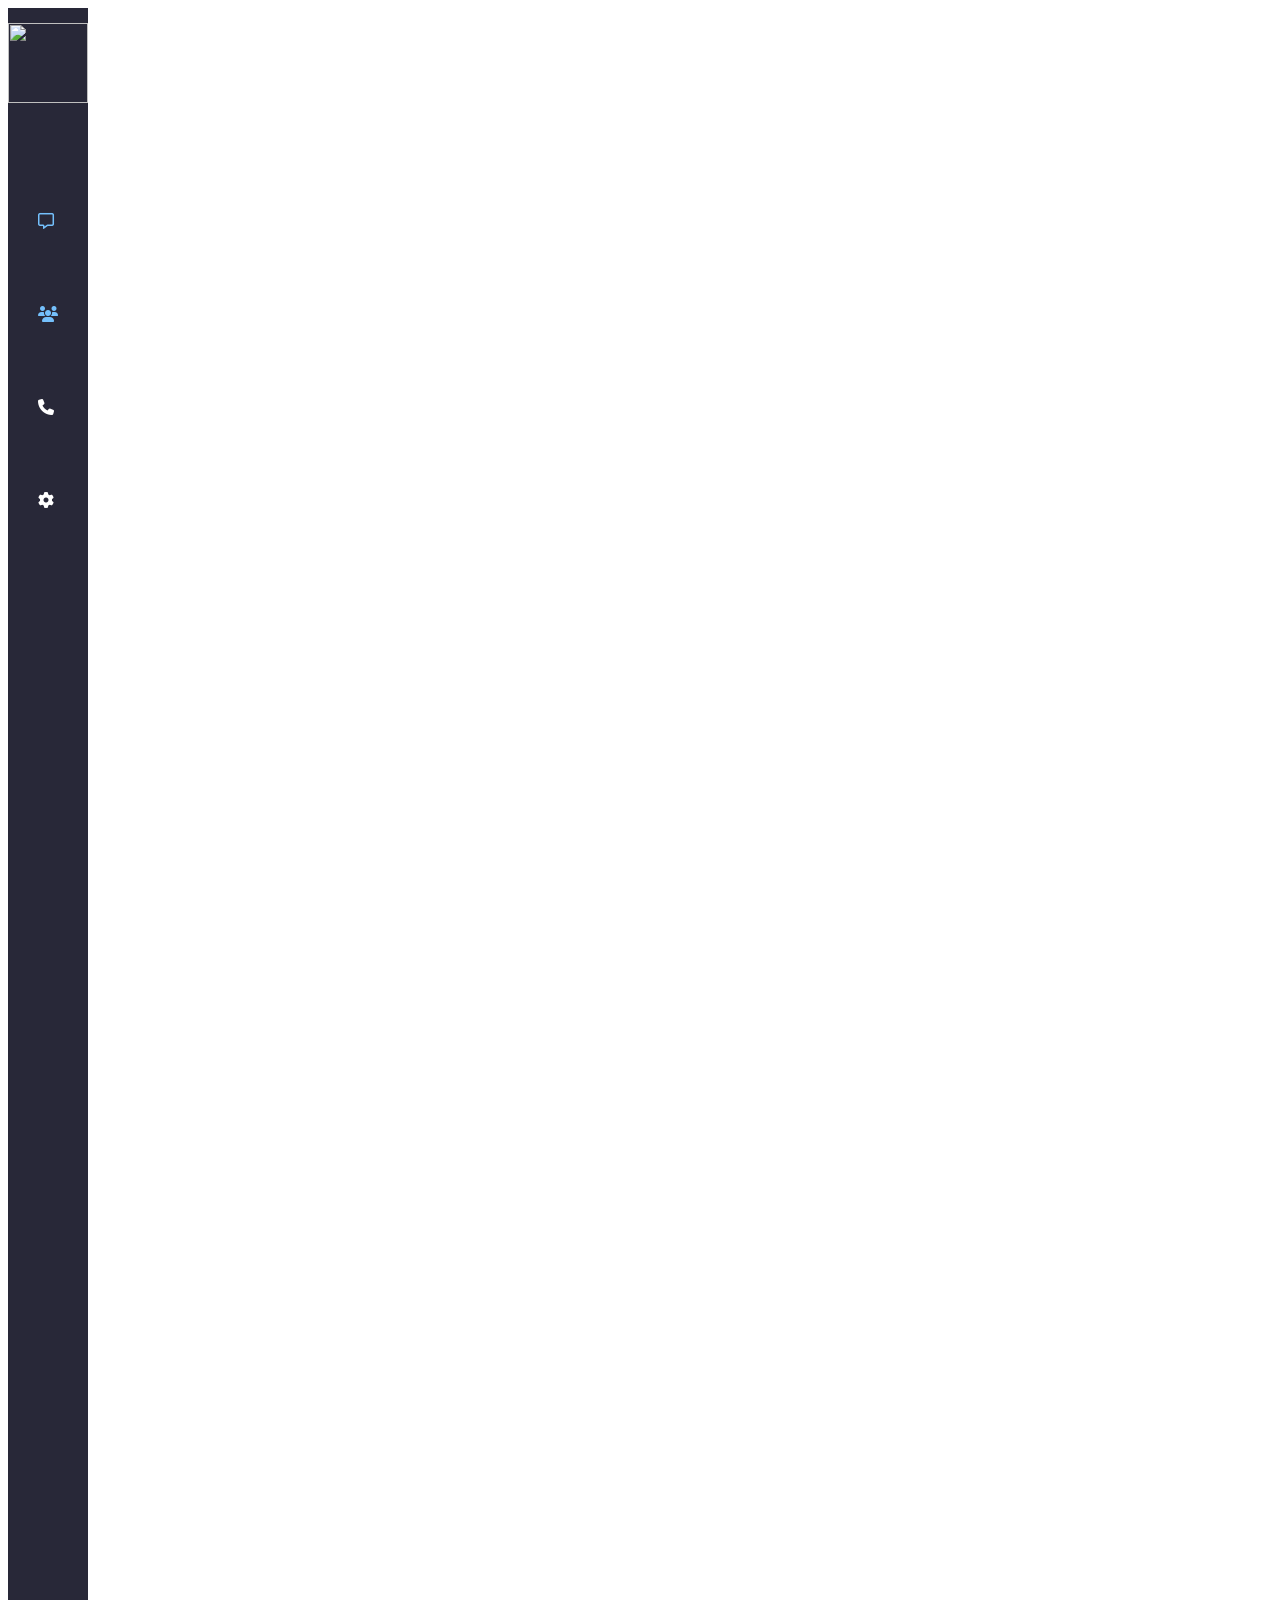
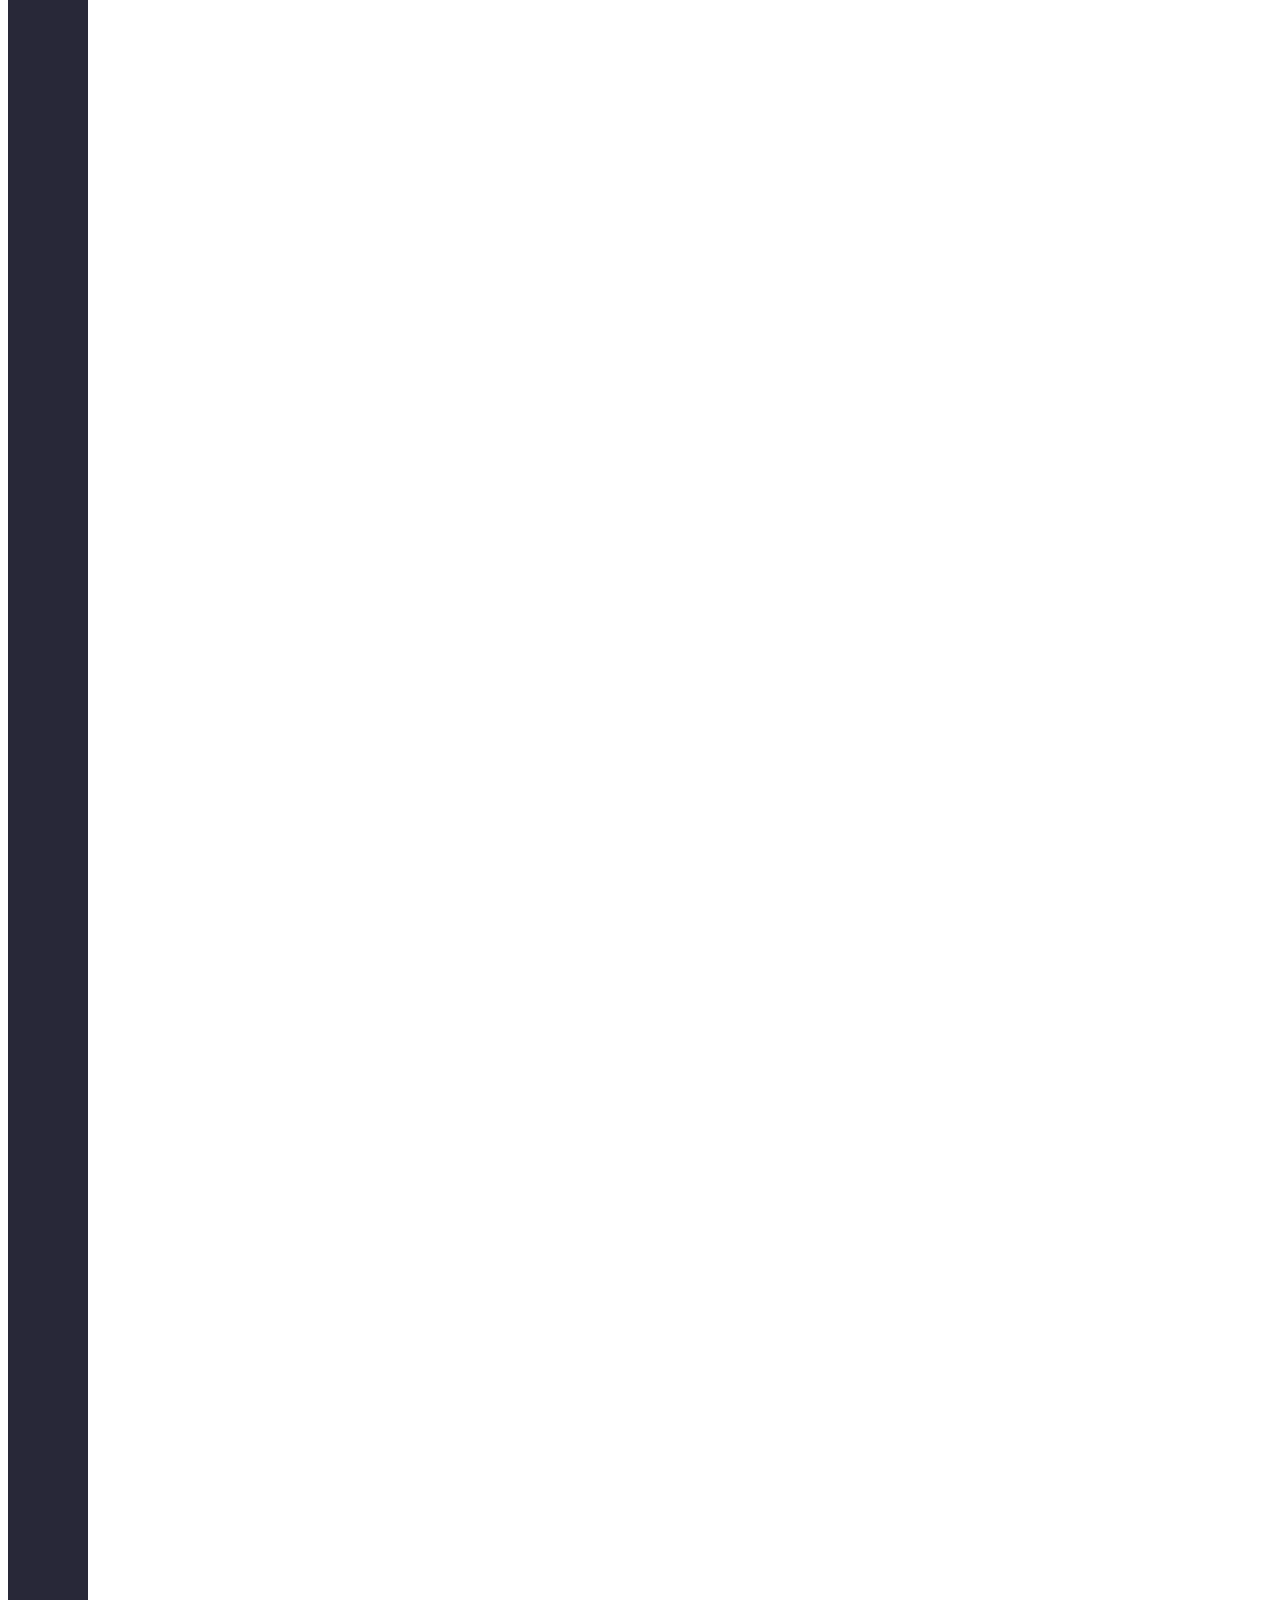
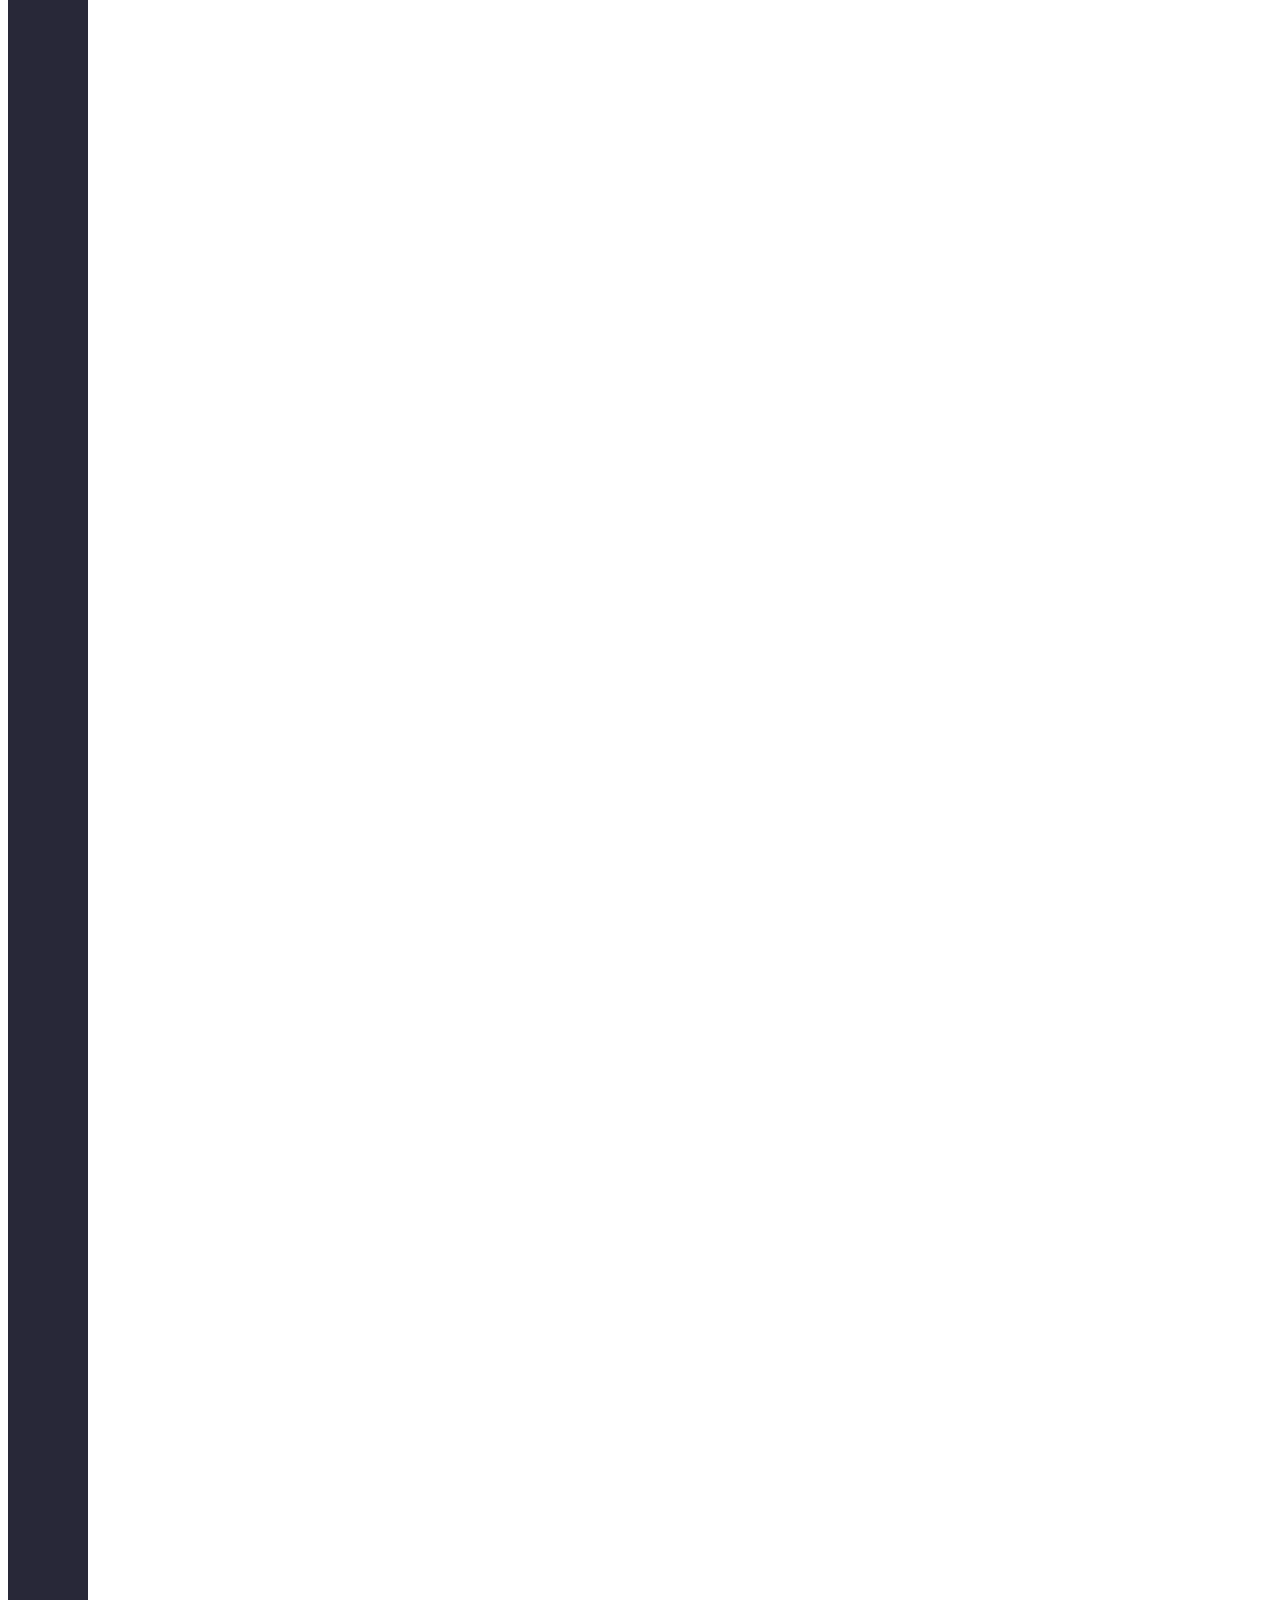
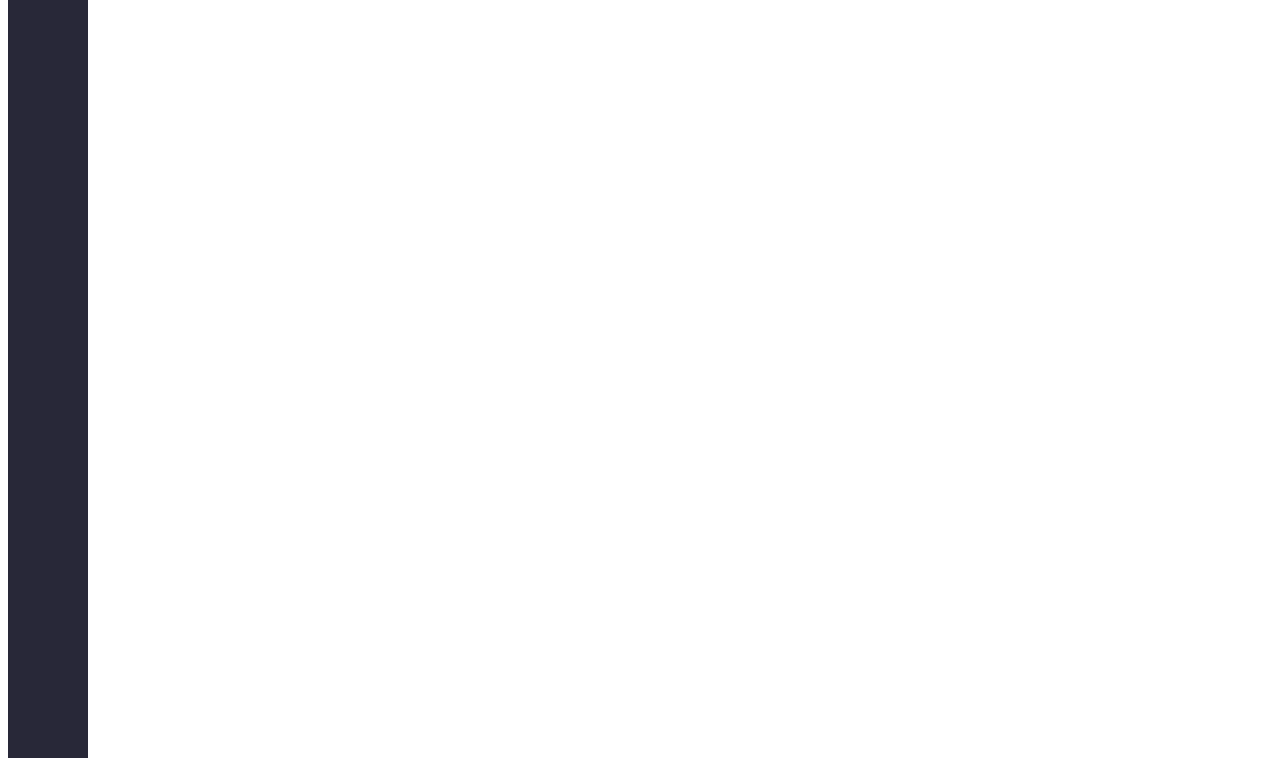
==== index.html @ 67704189 "Resolution du conflit" ====
<!DOCTYPE html>
<html lang="en">
<head>
    <meta charset="UTF-8">
    <meta name="viewport" content="width=device-width, initial-scale=1.0">
    <link rel="stylesheet" href="style.css">
    <link rel="stylesheet" href="https://cdnjs.cloudflare.com/ajax/libs/font-awesome/6.5.0/css/all.min.css">
    <title>JOKKO</title>
    
</head>

<body>
    <!--Partie Sidebar-->
    <div class="container">
        <div class="sidebarIcon">
            <div class="sidebarLogo">
                <img src="media/LOGO.JOKKO.png" alt="" width="150" height="100">
            </div>
            <div class="logoContacts">
                <div class="Logo"><i class="fa-regular fa-message" style="color: rgb(116, 192, 252);"></i></div>
                <div class="Logo"><i class="fa-solid fa-users" style="color: rgb(116, 192, 252);"></i></div>
                <div class="Logo"><i class="fa-solid fa-phone" style="color: white;"></i></div>
                <div class="Logo"><i class="fa-solid fa-gear" style="color: white;"></i></div>
            </div>
        </div>
          
    
    
    </div>
 
      
    
    

  


 

</body>
</html>
---- style.css ----
/*Partie SideBar*/
body {
  font-family:
    -apple-system, BlinkMacSystemFont, "Segoe UI", Roboto, Oxygen, Ubuntu,
    Cantarell, sans-serif;
  height: 100;
  overflow: hidden;
}
.container {
  display: grid;
  grid-template-columns: 80px 350px 1fr;
  height: 5550px;
  background: white;
}
.sidebarIcon {
  display: flex;
  flex-direction: column;
  align-items: center;
  padding: 15px;
  gap: 100px;
  background-color: rgb(40, 40, 56);
}
.sidebarLogo {
  width: 80px;
  height: 80px;
  margin-bottom: 10px;
}
.sidebarLogo img {
  width: 100%;
  height: 100%;
  object-fit: contain;
}
.logo {
  width: 50px;
  height: 50px;
  background: #34495e;
  border-radius: 50%;
  display: flex;
  align-items: center;
  justify-content: center;
  color: #ecf0f1;
  cursor: pointer;
  transition: all 0.3s;
}
.logoContacts {
  display: flex;
  flex-direction: column;
  gap: 75px;
}
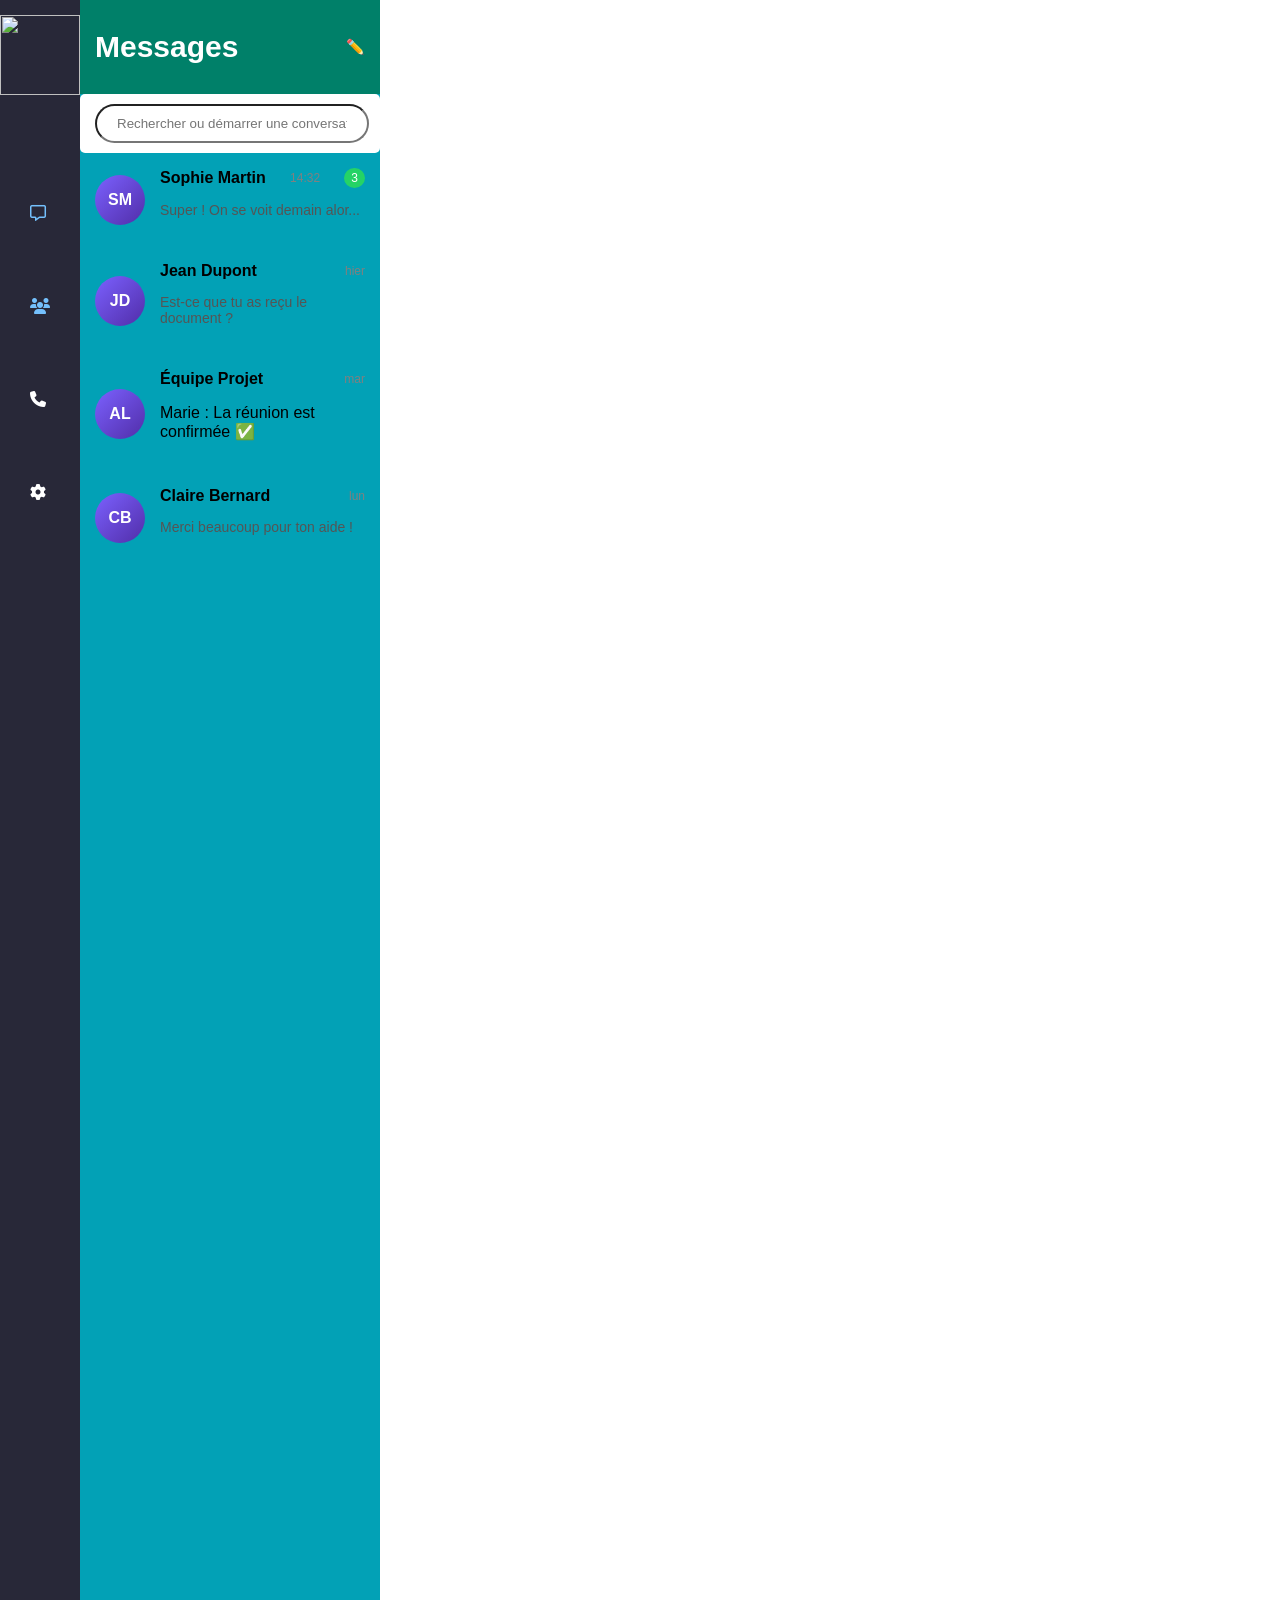
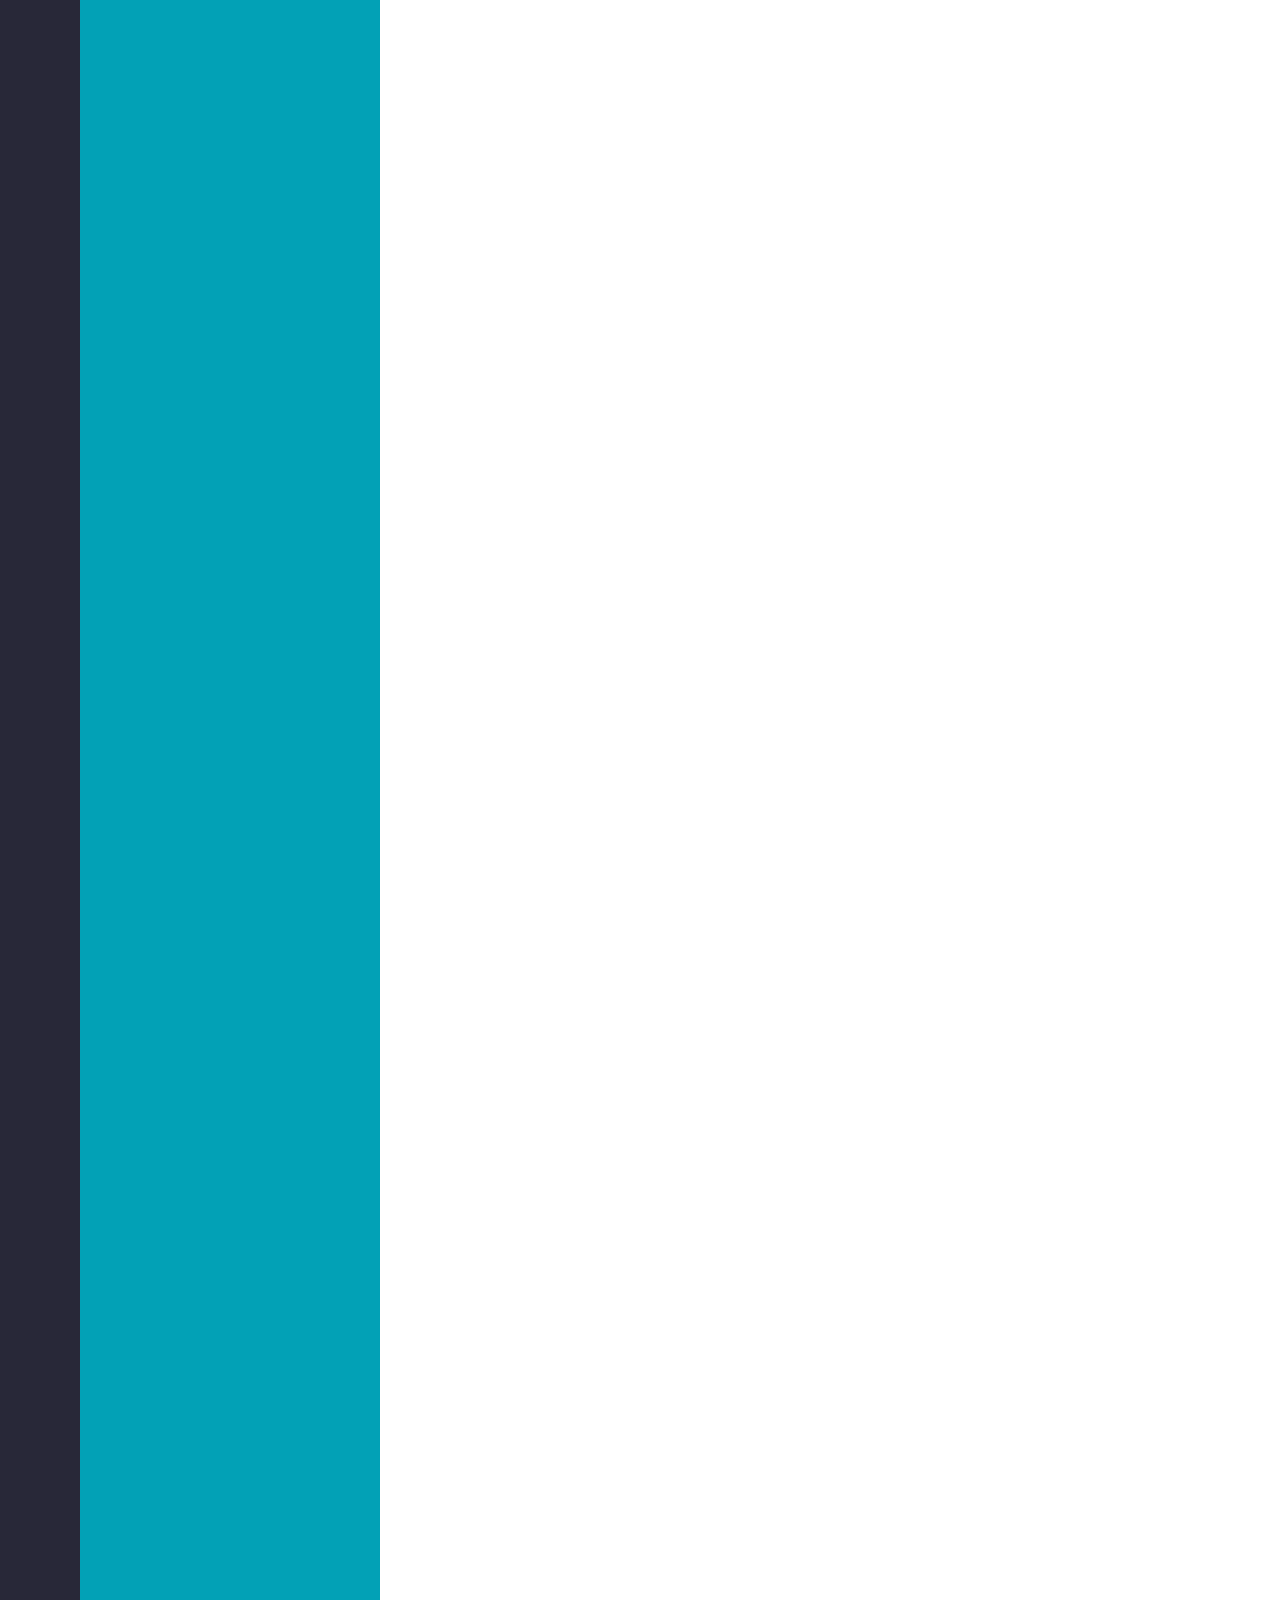
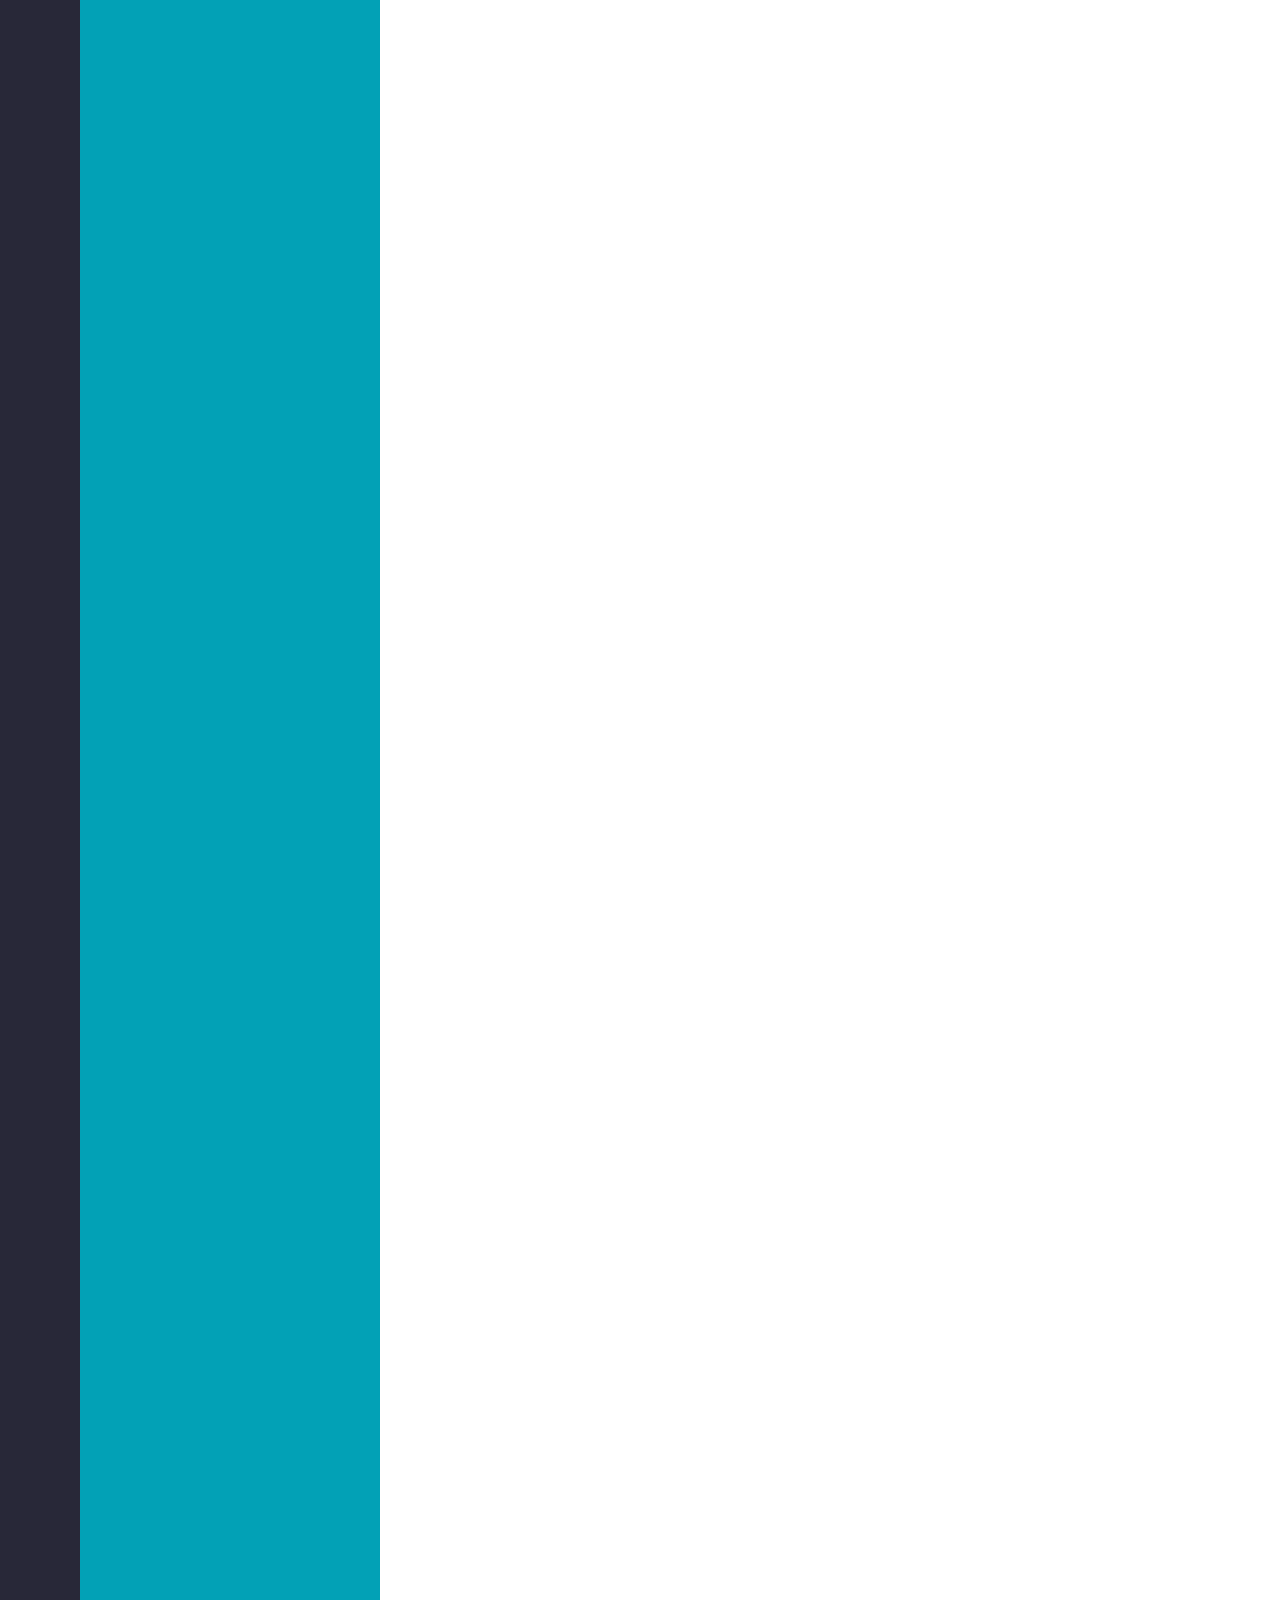
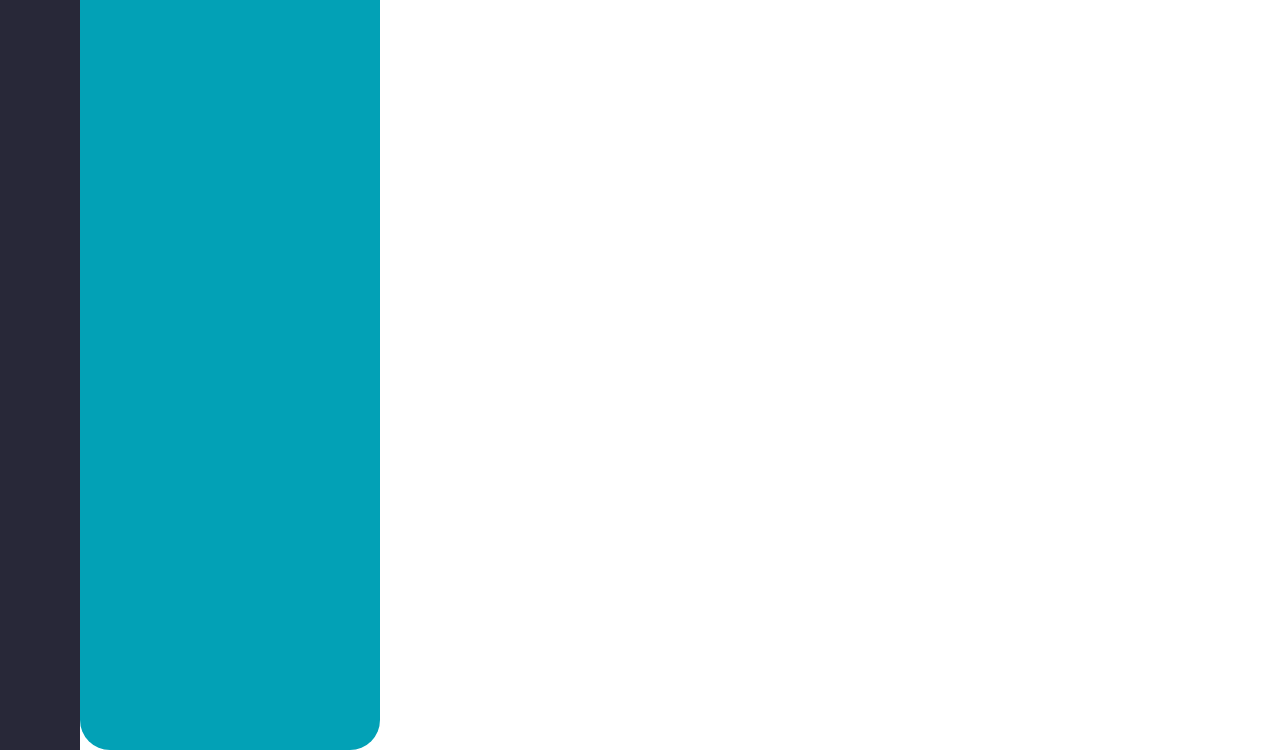
==== commit 47a4ae05: "2éme conflit résolu" ====
--- a/index.html
+++ b/index.html
@@ -23,9 +23,71 @@
                 <div class="Logo"><i class="fa-solid fa-gear" style="color: white;"></i></div>
             </div>
         </div>
-          
-    
-    
+
+<!--Partie Messages-->
+
+<div class="Partie-container">
+    <header class="header">
+        <h1>Messages</h1>
+        <span class="icon">✏️</span>
+    </header>
+
+    <div class="recherche-container">
+        <input type="text" placeholder="Rechercher ou démarrer une conversation">
+    </div>
+
+    <div class="list">
+        
+        <div class="element active">
+            <div class="photo av-purple">SM</div>
+            <div class="info">
+                <div class="haut">
+                    <span class="nom">Sophie Martin</span>
+                    <span class="date">14:32</span>
+                    <span class="alerte">3</span>
+                </div>
+                <div class="Bas">
+                    <p class="text">Super ! On se voit demain alor...</p>
+                    
+                </div>
+            </div>
+        </div>
+
+        <div class="element">
+            <div class="photo av-pink">JD</div>
+            <div class="info">
+                <div class="haut">
+                    <span class="nom">Jean Dupont</span>
+                    <span class="date">hier</span>
+                </div>
+                <p class="text">Est-ce que tu as reçu le document ?</p>
+            </div>
+        </div>
+
+        <div class="element">
+            <div class="photo av-blue">AL</div>
+            <div class="info">
+                <div class="haut">
+                    <span class="nom">Équipe Projet</span>
+                    <span class="date">mar</span>
+                </div>
+                <p class="texte">Marie : La réunion est confirmée ✅</p>
+            </div>
+        </div>
+
+        <div class="element">
+            <div class="photo av-orange">CB</div>
+            <div class="info">
+                <div class="haut">
+                    <span class="nom">Claire Bernard</span>
+                    <span class="date">lun</span>
+                </div>
+                <p class="text">Merci beaucoup pour ton aide !</p>
+            </div>
+        </div>
+
+    </div>
+</div>
     </div>
  
       
--- a/style.css
+++ b/style.css
@@ -47,3 +47,207 @@
   flex-direction: column;
   gap: 75px;
 }
+
+/* Liste des conversations */
+  body {
+    margin: 0;
+    font-family: Arial, sans-serif;
+    background-color: #f0f2f5;
+}
+
+
+.header{
+    display: flex;
+            justify-content:space-around;
+            align-items: center;
+    font-size: 15px;
+    font-weight: bold;
+
+
+}
+.header {
+    background-color: #008069;
+    color: white;
+    padding: 10px 15px;
+    display: flex;
+    justify-content: space-between;
+    align-items: center;
+}
+
+.icon-container {
+    display: flex;
+    align-items: center;
+    gap: 15px;
+}
+
+.icon-container img {
+    width: 40px;
+    height: 60px;
+}
+
+.recherche-box {
+    padding: 10px;
+}
+
+.recherche-box input {
+    width: 90%;
+    padding: 10px;
+    border-radius: 50px;
+    border: none;
+    outline: none;
+    margin-top: 20px;
+    margin-left: 20px;
+}
+
+.recherche-container{
+
+    padding: 10px 15px;
+    border-radius: 5px;
+    background-color: white;
+
+    
+}
+
+.recherche-container input{
+ width: 85%;
+ padding: 10px 20px;
+ border-radius: 20px;
+ 
+
+}
+
+
+.chat-list {
+    background-color: white;
+}
+
+
+.chat {
+    display: flex;
+    padding: 10px;
+    border-bottom: 1px solid #eee;
+    cursor: pointer;
+}
+
+.chat:hover {
+    background-color: #f5f5f5;
+}
+
+.chat.active {
+    background-color: #e9f5f2;
+}
+
+
+.photo {
+    width: 45px;
+    height: 45px;
+    border-radius: 50%;
+    color: white;
+    display: flex;
+    align-items: center;
+    justify-content: center;
+    font-weight: bold;
+    margin-right: 10px;
+}
+
+
+.purple { background-color: purple; }
+.pink { background-color: deeppink; }
+.blue { background-color: dodgerblue; }
+.orange { background-color: orange; }
+
+
+.chat-info {
+    flex: 1;
+}
+
+
+.haut {
+    display: flex;
+    justify-content: space-between;
+    margin-bottom: 5px;
+}
+
+.nom {
+    font-weight: bold;
+}
+
+.date {
+    font-size: 12px;
+    color: gray;
+}
+
+
+.bottom {
+    display: flex;
+    justify-content: space-between;
+    align-items: center;
+}
+
+.text {
+    font-size: 14px;
+    color: #555;
+}
+
+
+.alerte {
+    background-color: #25d366;
+    color: white;
+    font-size: 12px;
+    padding: 3px 7px;
+    border-radius: 50%;
+}
+    
+.element {
+    display: flex;
+    align-items: center;
+    padding: 15px;
+}
+
+
+.photo {
+    width: 50px;
+    height: 50px;
+    border-radius: 50%;
+    display: flex;
+    justify-content: center;
+    align-items: center;
+    margin-right: 15px;
+    color: white;
+    font-weight: bold;
+    background: linear-gradient(135deg, #7b61ff, #512da8);
+}
+
+
+.content {
+    flex-grow: 1;
+}
+
+
+.haut-line {
+    display: flex;
+    justify-content: space-between;
+}
+
+.Partie-container{
+    background-color: rgb(2, 161, 182);
+    width: 300px;
+    align-items: center;
+    border-radius: 30px;
+
+}
+
+.haut{
+
+    display: flex;
+    justify-content: space-between;
+    align-items: center;
+    margin-bottom: 5px;
+
+}
+.info{
+flex:1;
+min-width: 0;
+
+}
+/* Liste des conversations */
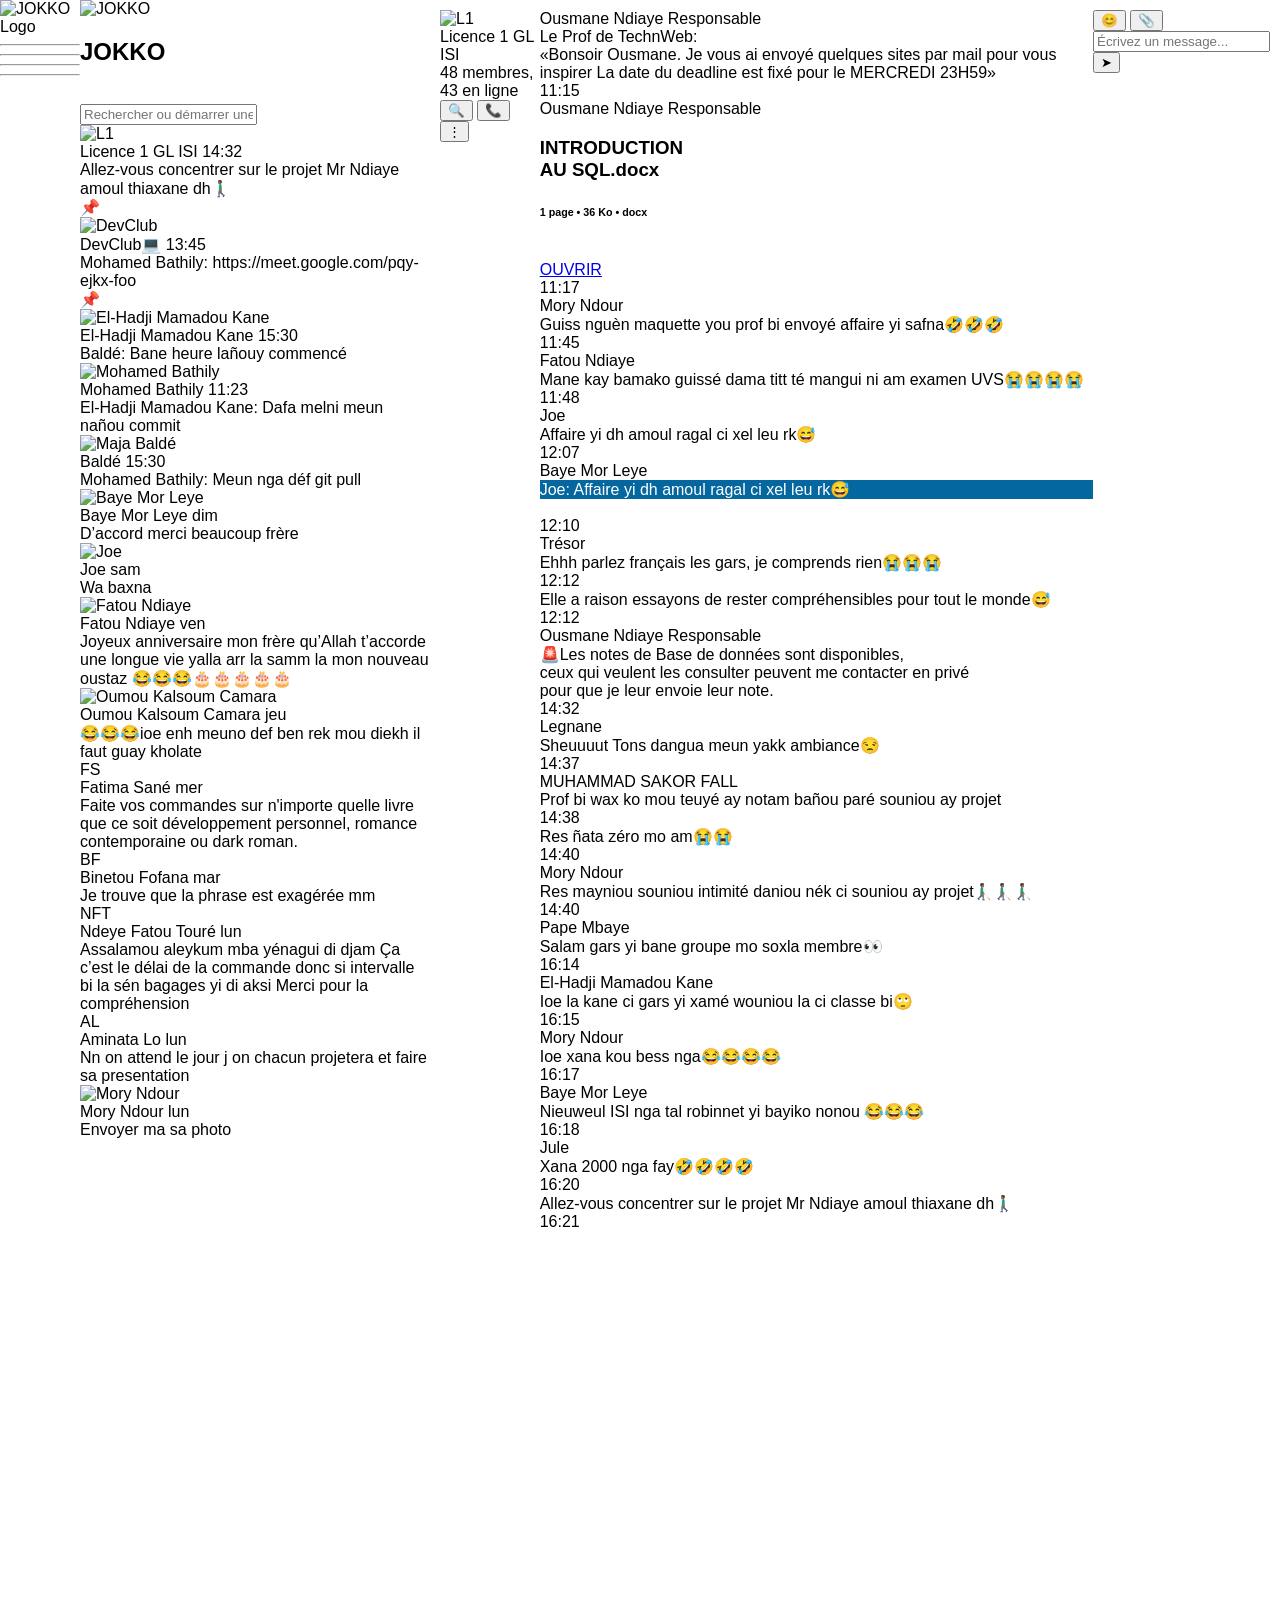
==== commit 995576ec: "Fin des Traveaux" ====
--- a/index.html
+++ b/index.html
@@ -1,103 +1,467 @@
-<!DOCTYPE html>
-<html lang="en">
-<head>
-    <meta charset="UTF-8">
-    <meta name="viewport" content="width=device-width, initial-scale=1.0">
-    <link rel="stylesheet" href="style.css">
-    <link rel="stylesheet" href="https://cdnjs.cloudflare.com/ajax/libs/font-awesome/6.5.0/css/all.min.css">
-    <title>JOKKO</title>
-    
-</head>
-
-<body>
-    <!--Partie Sidebar-->
+<!doctype html>
+<html lang="fr">
+  <head>
+    <meta charset="UTF-8" />
+    <meta name="viewport" content="width=device-width, initial-scale=1.0" />
+    <script src="https://kit.fontawesome.com/c665d6d536.js" crossorigin="anonymous"></script>
+    <link rel="stylesheet" href="style.css" />
+    <title>JOKKO - Messagerie</title>
+  </head>
+  <body>
     <div class="container">
-        <div class="sidebarIcon">
-            <div class="sidebarLogo">
-                <img src="media/LOGO.JOKKO.png" alt="" width="150" height="100">
-            </div>
-            <div class="logoContacts">
-                <div class="Logo"><i class="fa-regular fa-message" style="color: rgb(116, 192, 252);"></i></div>
-                <div class="Logo"><i class="fa-solid fa-users" style="color: rgb(116, 192, 252);"></i></div>
-                <div class="Logo"><i class="fa-solid fa-phone" style="color: white;"></i></div>
-                <div class="Logo"><i class="fa-solid fa-gear" style="color: white;"></i></div>
-            </div>
-        </div>
-
-<!--Partie Messages-->
-
-<div class="Partie-container">
-    <header class="header">
-        <h1>Messages</h1>
-        <span class="icon">✏️</span>
-    </header>
-
-    <div class="recherche-container">
-        <input type="text" placeholder="Rechercher ou démarrer une conversation">
+      <div class="sidebar-icons">
+        <div class="sidebar-logo">
+          <img src="media/LOGO.JOKKO.png" alt="JOKKO Logo" />
+        </div>
+        <hr class="hr0" />
+        <div class="icon active"><i class="fa-regular fa-message" style="color: rgb(116, 192, 252)"></i></div>
+        <hr class="hr1" />
+        <div class="icon"><i class="fa-solid fa-users" style="color: rgb(116, 192, 252)"></i></div>
+        <hr class="hr1" />
+        <div class="icon"><i class="fa-solid fa-phone" style="color: white"></i></div>
+        <hr class="hr1" />
+        <div class="icon"><i class="fa-solid fa-gear" style="color: white"></i></div>
+      </div>
+
+      <div class="conversations-list">
+        <div class="conversations-header">
+          <div class="header-logo-section">
+            <div class="header-logo">
+              <img src="media/LOGO.JOKKO.2.png" alt="JOKKO" />
+            </div>
+            <h2>JOKKO</h2>
+          </div>
+          <div class="boutton_nouveau_chat">
+            <img src="media/icon.png" alt="" />
+          </div>
+        </div>
+
+        <div class="barre_de_recherche">
+          <input
+            type="text"
+            placeholder="Rechercher ou démarrer une conversation"
+          />
+        </div>
+
+        <div class="contact-scroll">
+          <div class="contact-item active">
+            <div class="photo_de_profil">
+              <img src="media/ISI-KM.jpg" alt="L1" />
+            </div>
+            <div class="contact-info">
+              <div class="haut_contact">
+                <span class="nom_contact">Licence 1 GL ISI</span>
+                <span class="heure_conversation">14:32</span>
+              </div>
+              <div class="apercu_conversation">
+                Allez-vous concentrer sur le projet Mr Ndiaye amoul thiaxane dh🚶🏾‍♂️
+              </div>
+            </div>
+            <div class="epingle">📌</div>
+          </div>
+
+          <div class="contact-item">
+            <div class="photo_de_profil">
+              <img src="media/DevClub.jpg" alt="DevClub" />
+            </div>
+            <div class="contact-info">
+              <div class="haut_contact">
+                <span class="nom_contact">DevClub💻</span>
+                <span class="heure_conversation">13:45</span>
+              </div>
+              <div class="apercu_conversation">
+                Mohamed Bathily: https://meet.google.com/pqy-ejkx-foo
+              </div>
+            </div>
+             <div class="epingle">📌</div>
+          </div>
+
+          <div class="contact-item">
+            <div class="photo_de_profil">
+              <img src="media/ElHadji_Mamadou_Kane.jpg" alt="El-Hadji Mamadou Kane" />
+            </div>
+            <div class="contact-info">
+              <div class="haut_contact">
+                <span class="nom_contact">El-Hadji Mamadou Kane</span>
+                <span class="heure_conversation">15:30</span>
+              </div>
+              <div class="apercu_conversation">
+                Baldé: Bane heure lañouy commencé   
+              </div>
+            </div>
+          </div>
+
+          <div class="contact-item">
+            <div class="photo_de_profil">
+              <img src="media/Mohamed_Bathily.jpg" alt="Mohamed Bathily" />
+            </div>
+            <div class="contact-info">
+              <div class="haut_contact">
+                <span class="nom_contact">Mohamed Bathily</span>
+                <span class="heure_conversation">11:23</span>
+              </div>
+              <div class="apercu_conversation">
+                El-Hadji Mamadou Kane: Dafa melni meun nañou commit
+              </div>
+            </div>
+          </div>
+
+          <div class="contact-item">
+            <div class="photo_de_profil">
+              <img src="media/Maja_Baldé.jpg" alt="Maja Baldé" />
+            </div>
+            <div class="contact-info">
+              <div class="haut_contact">
+                <span class="nom_contact">Baldé</span>
+                <span class="heure_conversation">15:30</span>
+              </div>
+              <div class="apercu_conversation">
+                Mohamed Bathily: Meun nga déf git pull
+              </div>
+            </div>
+          </div>
+
+          <div class="contact-item">
+            <div class="photo_de_profil">
+              <img src="media/Baye_Mor_Leye.jpg" alt="Baye Mor Leye" />
+            </div>
+            <div class="contact-info">
+              <div class="haut_contact">
+                <span class="nom_contact">Baye Mor Leye</span>
+                <span class="heure_conversation">dim</span>
+              </div>
+                D’accord merci beaucoup frère
+              <div class="apercu_conversation"></div>
+            </div>
+          </div>
+
+          <div class="contact-item">
+            <div class="photo_de_profil">
+              <img src="media/Joe.jpg" alt="Joe" />
+            </div>
+            <div class="contact-info">
+              <div class="haut_contact">
+                <span class="nom_contact">Joe</span>
+                <span class="heure_conversation">sam</span>
+              </div>
+              Wa baxna
+              <div class="apercu_conversation"></div>
+            </div>
+          </div>
+
+          <div class="contact-item">
+            <div class="photo_de_profil">
+              <img src="media/Fatou_Ndiaye.jpg" alt="Fatou Ndiaye" />
+            </div>
+            <div class="contact-info">
+              <div class="haut_contact">
+                <span class="nom_contact">Fatou Ndiaye</span>
+                <span class="heure_conversation">ven</span>
+              </div>
+              <div class="apercu_conversation">Joyeux anniversaire mon frère qu’Allah t’accorde une longue vie yalla arr la samm la mon nouveau oustaz 😂😂😂🎂🎂🎂🎂🎂</div>
+            </div>
+          </div>
+
+          <div class="contact-item">
+            <div class="photo_de_profil">
+              <img src="media/Oumou_Kalsoum_Camara.jpg" alt="Oumou Kalsoum Camara" />
+            </div>
+            <div class="contact-info">
+              <div class="haut_contact">
+                <span class="nom_contact">Oumou Kalsoum Camara</span>
+                <span class="heure_conversation">jeu</span>
+              </div>
+              <div class="apercu_conversation">😂😂😂ioe enh meuno def ben rek mou diekh il faut guay kholate</div>
+            </div>
+          </div>
+
+          <div class="contact-item">
+            <div class="photo_de_profil">FS</div>
+            <div class="contact-info">
+              <div class="haut_contact">
+                <span class="nom_contact">Fatima Sané</span>
+                <span class="heure_conversation">mer</span>
+              </div>
+              <div class="apercu_conversation">Faite vos commandes sur n'importe quelle livre que ce soit développement personnel, romance contemporaine ou dark roman.</div>
+            </div>
+          </div>
+
+          <div class="contact-item">
+            <div class="photo_de_profil">BF</div>
+            <div class="contact-info">
+              <div class="haut_contact">
+                <span class="nom_contact">Binetou Fofana</span>
+                <span class="heure_conversation">mar</span>
+              </div>
+              <div class="apercu_conversation">Je trouve que la phrase est exagérée mm</div>
+            </div>
+          </div>
+
+          <div class="contact-item">
+            <div class="photo_de_profil">NFT</div>
+            <div class="contact-info">
+              <div class="haut_contact">
+                <span class="nom_contact">Ndeye Fatou Touré</span>
+                <span class="heure_conversation">lun</span>
+              </div>
+              <div class="apercu_conversation">Assalamou aleykum mba yénagui di djam Ça c’est le délai de la commande donc si intervalle bi la sén bagages yi di aksi 
+                Merci pour la compréhension 
+              </div>
+            </div>
+          </div>
+
+          <div class="contact-item">
+            <div class="photo_de_profil">AL</div>
+            <div class="contact-info">
+              <div class="haut_contact">
+                <span class="nom_contact">Aminata Lo</span>
+                <span class="heure_conversation">lun</span>
+              </div>
+              <div class="apercu_conversation">Nn on attend le jour j on chacun projetera et faire sa presentation</div>
+            </div>
+          </div>
+
+          <div class="contact-item">
+            <div class="photo_de_profil">
+              <img src="media/Mory_Ndour.jpg" alt="Mory Ndour" />
+            </div>
+            <div class="contact-info">
+              <div class="haut_contact">
+                <span class="nom_contact">Mory Ndour</span>
+                <span class="heure_conversation">lun</span>
+              </div>
+              <div class="apercu_conversation">Envoyer ma sa photo</div>
+            </div>
+          </div>
+        </div>
+      </div>
+
+      <div class="chat">
+        <div class="chat-header">
+          <div class="photo_de_profil">
+            <img src="media/ISI-KM.jpg" alt="L1" />
+          </div>
+          <div class="chat-header-info">
+            <div class="chat-header-nom">Licence 1 GL ISI</div>
+            <div class="chat-header-status">48 membres, 43 en ligne</div>
+          </div>
+          <div class="chat-actions">
+            <button class="action-btn">🔍</button>
+            <button class="action-btn">📞</button>
+            <button class="action-btn">⋮</button>
+          </div>
+        </div>
+        <div class="messages-container">
+          <div class="message recu">
+            <div class="message-envoye">Ousmane Ndiaye Responsable</div>
+            <div class="bulle-message0">
+              <div class="message-text">
+                Le Prof de TechnWeb: <br> 
+                «Bonsoir Ousmane. Je vous ai envoyé
+                quelques sites par mail pour vous inspirer La date du deadline
+                est fixé pour le MERCREDI 23H59»
+              </div>
+              <div class="heure-message">11:15</div>
+            </div>
+          </div>
+
+          <div class="message recu">
+            <div class="message-envoye">Ousmane Ndiaye Responsable</div>
+            <div class="bulle-message0">
+              <div class="message-fichier">
+                <div class="message-bubble1">
+                    <h3><i class="fa-solid fa-file" style="color: rgb(255, 0, 0);"></i>INTRODUCTION <br> AU SQL.docx</h3>
+                    <h6>1 page • 36 Ko • docx</h6>
+                    <br>
+                    <a href="media/INTRODUCTION AU SQL.docx" target="_blank"
+                    download="INTRODUCTION AU SQL.docx" >OUVRIR</a>
+                </div>
+              </div>
+              <div class="heure-message">11:17</div>
+            </div>
+          </div>
+
+          <div class="message recu">
+            <div class="message-envoye">Mory Ndour</div>
+            <div class="bulle-message0">
+              <div class="message-text">
+                Guiss nguèn maquette you prof bi envoyé affaire yi safna🤣🤣🤣 
+              </div>
+              <div class="heure-message">11:45</div>
+            </div>
+          </div>
+
+          <div class="message recu">
+            <div class="message-envoye">Fatou Ndiaye</div>
+            <div class="bulle-message0">
+              <div class="message-text">
+                Mane kay bamako guissé dama titt té mangui ni am examen UVS😭😭😭😭
+              </div>
+              <div class="heure-message">11:48</div>
+            </div>
+          </div>
+
+          <div class="message recu">
+            <div class="message-envoye">Joe</div>
+            <div class="bulle-message0">
+              <div class="message-text">
+                Affaire yi dh amoul ragal ci xel leu rk😅
+              </div>
+              <div class="heure-message">12:07</div>
+            </div>
+          </div>
+
+          <div class="message recu">
+            <div class="message-envoye">Baye Mor Leye</div>
+            <div class="bulle-message2">
+                <div class="message-text" style="background-color: rgb(4, 103, 159); color: white;">
+                    Joe: Affaire yi dh amoul ragal ci xel leu rk😅
+                </div>
+              <div class="message-stickers">
+                <img src="media/sticker1.gif" alt="">
+              </div>
+              <div class="heure-message">12:10</div>
+            </div>
+          </div>
+
+          <div class="message recu">
+            <div class="message-envoye">Trésor</div>
+            <div class="bulle-message0">
+              <div class="message-text">
+                Ehhh parlez français les gars, je comprends rien😭😭😭
+              </div>
+              <div class="heure-message">12:12</div>
+            </div>
+          </div>
+
+          <div class="message sent">
+            <div class="bulle-message0">
+              <div class="message-text-me">
+                Elle a raison essayons de rester compréhensibles pour tout le monde😅
+              </div>
+              <div class="heure-message-me">12:12</div>
+            </div>
+          </div>
+
+          <div class="message recu">
+            <div class="message-envoye">Ousmane Ndiaye Responsable</div>
+            <div class="bulle-message0">
+              <div class="message-text">
+                🚨Les notes de Base de données sont disponibles, <br> 
+                ceux qui veulent les consulter peuvent me contacter en privé <br>
+                pour que je leur envoie leur note.
+              </div>
+              <div class="heure-message">14:32</div>
+            </div>
+          </div>
+
+          <div class="message recu">
+            <div class="message-envoye">Legnane</div>
+            <div class="bulle-message0">
+              <div class="message-text">
+                Sheuuuut Tons dangua meun yakk ambiance😒
+              </div>
+              <div class="heure-message">14:37</div>
+            </div>
+          </div>
+
+          <div class="message recu">
+            <div class="message-envoye">MUHAMMAD SAKOR FALL</div>
+            <div class="bulle-message0">
+              <div class="message-text">
+                Prof bi wax ko mou teuyé ay notam bañou paré souniou ay projet
+              </div>
+              <div class="heure-message">14:38</div>
+            </div>
+          </div>
+
+          <div class="message sent">
+            <div class="bulle-message0">
+              <div class="message-text-me">
+                Res ñata zéro mo am😭😭 
+              </div>
+              <div class="heure-message-me">14:40</div>
+            </div>
+          </div>
+
+          <div class="message recu">
+            <div class="message-envoye">Mory Ndour</div>
+            <div class="bulle-message0">
+              <div class="message-text">
+                Res mayniou souniou intimité daniou nék ci souniou ay projet👨🏾‍🦯‍➡️👨🏾‍🦯‍➡️👨🏾‍🦯‍➡️
+              </div>
+              <div class="heure-message">14:40</div>
+            </div>
+          </div>
+
+          <div class="message recu">
+            <div class="message-envoye">Pape Mbaye</div>
+            <div class="bulle-message0">
+              <div class="message-text">
+                Salam gars yi bane groupe mo soxla membre👀
+              </div>
+              <div class="heure-message">16:14</div>
+            </div>
+          </div>
+
+          <div class="message recu">
+            <div class="message-envoye">El-Hadji Mamadou Kane</div>
+            <div class="bulle-message0">
+              <div class="message-text">
+                Ioe la kane ci gars yi xamé wouniou la ci classe bi🙄
+              </div>
+              <div class="heure-message">16:15</div>
+            </div>
+          </div>
+
+          <div class="message recu">
+            <div class="message-envoye">Mory Ndour</div>
+            <div class="bulle-message0">
+              <div class="message-text">
+               Ioe xana kou bess nga😂😂😂😂
+              </div>
+              <div class="heure-message">16:17</div>
+            </div>
+          </div>
+
+          <div class="message recu">
+            <div class="message-envoye">Baye Mor Leye</div>
+            <div class="bulle-message0">
+                <div class="message-text">
+                    Nieuweul ISI nga tal robinnet yi bayiko nonou 😂😂😂
+                </div>
+              <div class="heure-message">16:18</div>
+            </div>
+          </div>
+
+          <div class="message recu">
+            <div class="message-envoye">Jule</div>
+            <div class="bulle-message0">
+                <div class="message-text">
+                    Xana 2000 nga fay🤣🤣🤣🤣
+                </div>
+              <div class="heure-message">16:20</div>
+            </div>
+          </div>
+
+          <div class="message sent">
+            <div class="bulle-message0">
+              <div class="message-text-me">
+                Allez-vous concentrer sur le projet Mr Ndiaye amoul thiaxane dh🚶🏾‍♂️ 
+              </div>
+              <div class="heure-message-me">16:21</div>
+            </div>
+          </div>
+
+        </div>
+
+        <div class="chat-input">
+          <button class="action-btn">😊</button>
+          <button class="action-btn">📎</button>
+          <input type="text" placeholder="Écrivez un message..." />
+          <button class="envoie-btn">➤</button>
+        </div>
+      </div>
     </div>
-
-    <div class="list">
-        
-        <div class="element active">
-            <div class="photo av-purple">SM</div>
-            <div class="info">
-                <div class="haut">
-                    <span class="nom">Sophie Martin</span>
-                    <span class="date">14:32</span>
-                    <span class="alerte">3</span>
-                </div>
-                <div class="Bas">
-                    <p class="text">Super ! On se voit demain alor...</p>
-                    
-                </div>
-            </div>
-        </div>
-
-        <div class="element">
-            <div class="photo av-pink">JD</div>
-            <div class="info">
-                <div class="haut">
-                    <span class="nom">Jean Dupont</span>
-                    <span class="date">hier</span>
-                </div>
-                <p class="text">Est-ce que tu as reçu le document ?</p>
-            </div>
-        </div>
-
-        <div class="element">
-            <div class="photo av-blue">AL</div>
-            <div class="info">
-                <div class="haut">
-                    <span class="nom">Équipe Projet</span>
-                    <span class="date">mar</span>
-                </div>
-                <p class="texte">Marie : La réunion est confirmée ✅</p>
-            </div>
-        </div>
-
-        <div class="element">
-            <div class="photo av-orange">CB</div>
-            <div class="info">
-                <div class="haut">
-                    <span class="nom">Claire Bernard</span>
-                    <span class="date">lun</span>
-                </div>
-                <p class="text">Merci beaucoup pour ton aide !</p>
-            </div>
-        </div>
-
-    </div>
-</div>
-    </div>
- 
-      
-    
-    
-
-  
-
-
- 
-
-</body>
+  </body>
 </html>
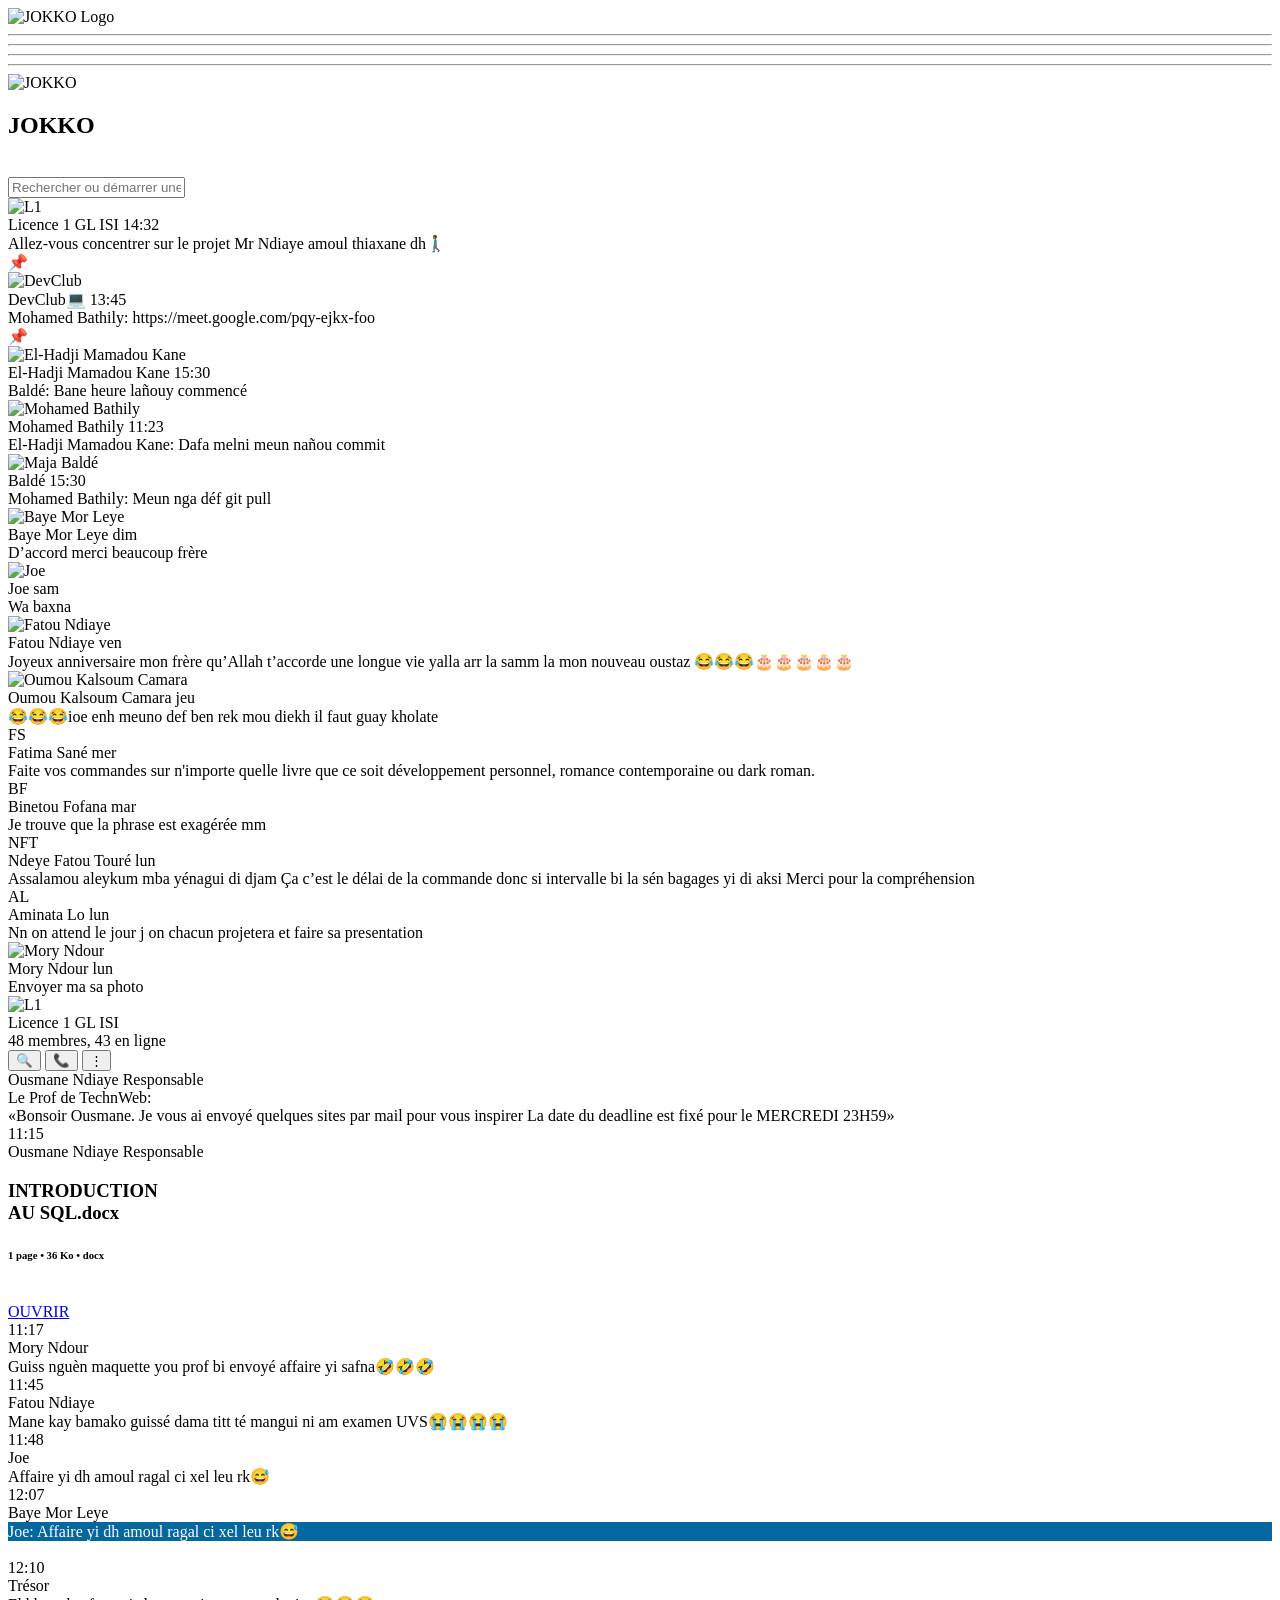
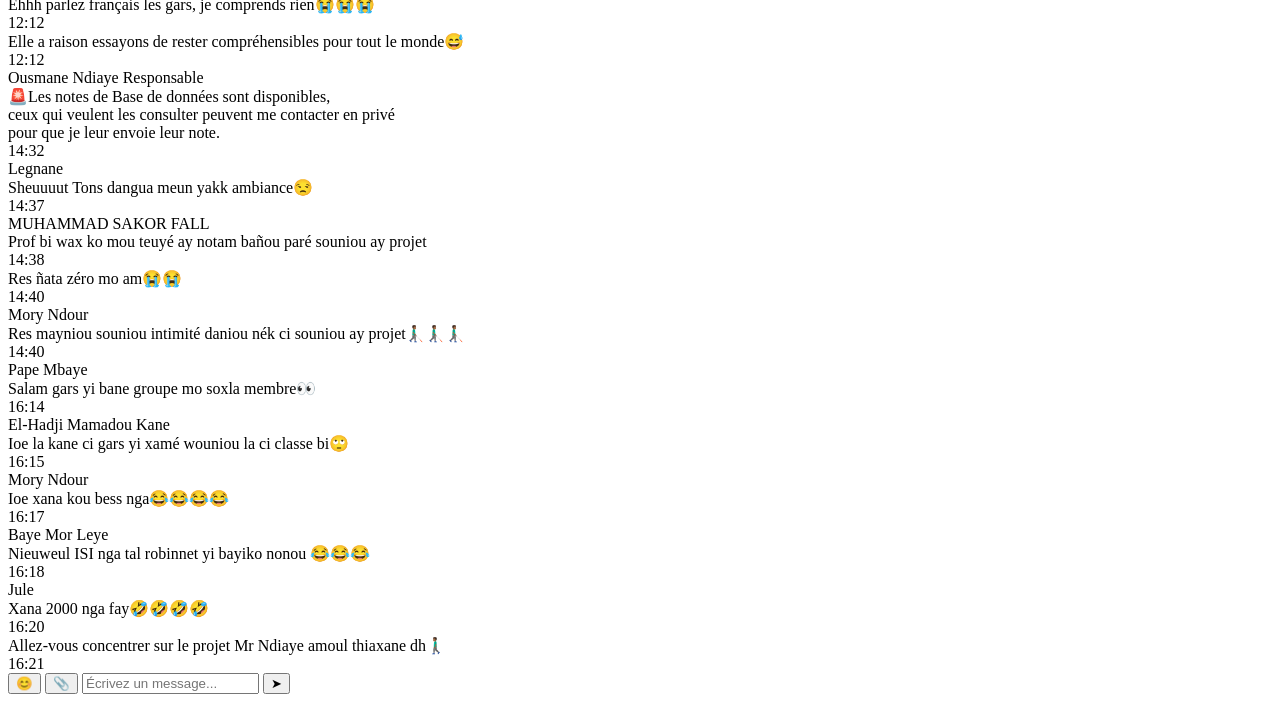
==== commit 50c53ca9: "j'ai ajouté les balises hr au niveau de la sidebar, update l'icone nouveau message, ajouter des phot" ====
--- a/index.html
+++ b/index.html
@@ -4,7 +4,7 @@
     <meta charset="UTF-8" />
     <meta name="viewport" content="width=device-width, initial-scale=1.0" />
     <script src="https://kit.fontawesome.com/c665d6d536.js" crossorigin="anonymous"></script>
-    <link rel="stylesheet" href="style.css" />
+    <link rel="stylesheet" href="style2.css" />
     <title>JOKKO - Messagerie</title>
   </head>
   <body>
@@ -204,9 +204,9 @@
                 <span class="nom_contact">Ndeye Fatou Touré</span>
                 <span class="heure_conversation">lun</span>
               </div>
-              <div class="apercu_conversation">Assalamou aleykum mba yénagui di djam Ça c’est le délai de la commande donc si intervalle bi la sén bagages yi di aksi 
-                Merci pour la compréhension 
-              </div>
+              <div class="apercu_conversation">Assalamou aleykum mba yénagui di djam 
+Ça c’est le délai de la commande donc si intervalle bi la sén bagages yi di aksi 
+Merci pour la compréhension </div>
             </div>
           </div>
 
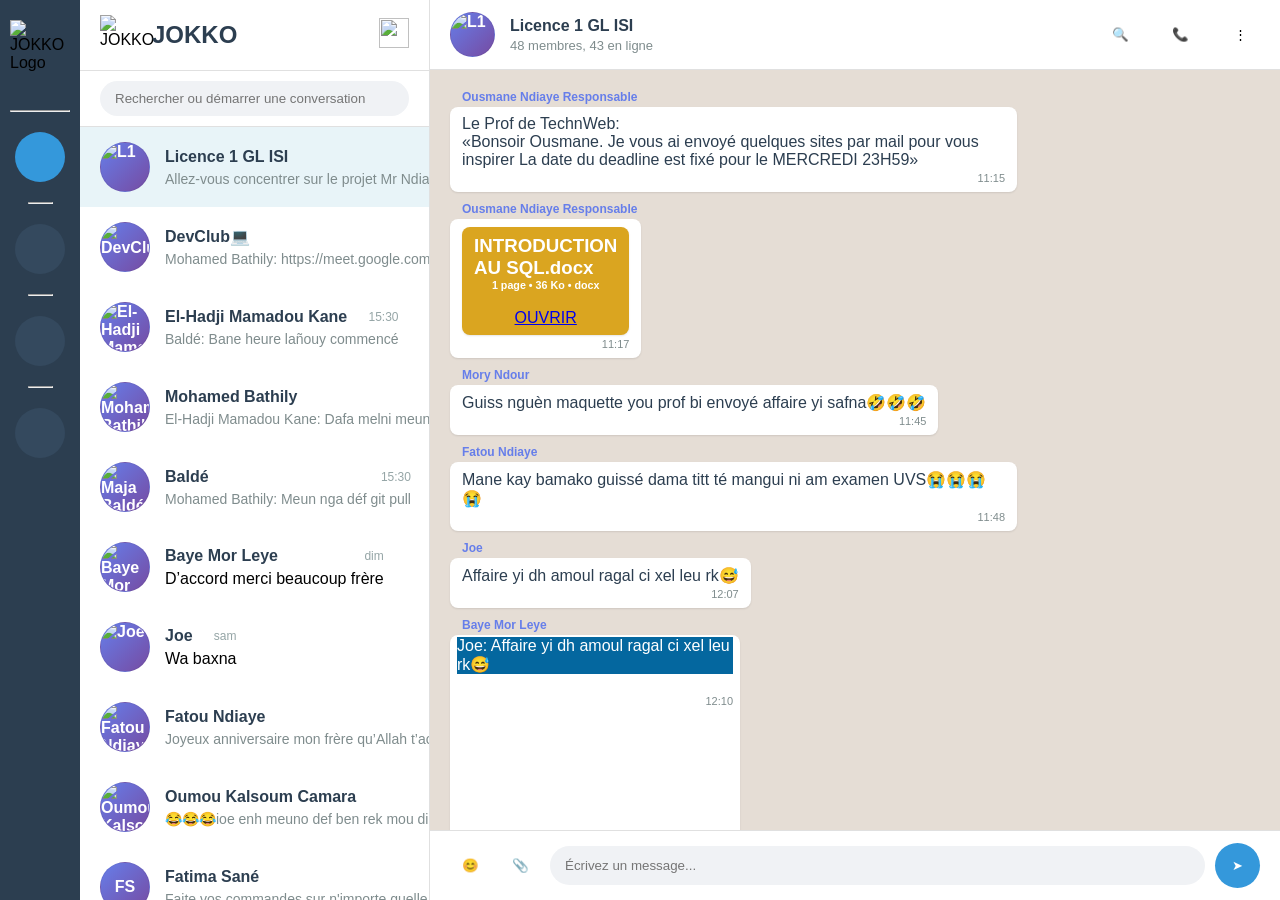
==== commit 0d2a4ed7: "je viens de corriger l'erreur au niveau du CSS" ====
--- a/index.html
+++ b/index.html
@@ -4,7 +4,7 @@
     <meta charset="UTF-8" />
     <meta name="viewport" content="width=device-width, initial-scale=1.0" />
     <script src="https://kit.fontawesome.com/c665d6d536.js" crossorigin="anonymous"></script>
-    <link rel="stylesheet" href="style2.css" />
+    <link rel="stylesheet" href="style.css" />
     <title>JOKKO - Messagerie</title>
   </head>
   <body>
--- a/style.css
+++ b/style.css
@@ -0,0 +1,453 @@
+* {
+    margin: 0;
+    padding: 0;
+    box-sizing: border-box;
+}
+
+body {
+    font-family: -apple-system, BlinkMacSystemFont, 'Segoe UI', Roboto, Oxygen, Ubuntu, Cantarell, sans-serif;
+    height: 100vh;
+    overflow: hidden;
+}
+
+/* GRID principal - 3 colonnes */
+.container {
+    display: grid;
+    grid-template-columns: 80px 350px 1fr;
+    height: 100vh;
+    background: #f0f2f5;
+}
+
+.hr0 {
+    width: 60px;
+}
+
+.hr1 {
+    width: 25px;
+}
+
+/* Sidebar gauche avec icônes */
+.sidebar-icons {
+    background: #2c3e50;
+    display: flex;
+    flex-direction: column;
+    align-items: center;
+    padding: 20px 0;
+    gap: 20px;
+}
+
+.sidebar-logo {
+    width: 60px;
+    height: 60px;
+    margin-bottom: 10px;
+}
+
+.sidebar-logo img {
+    width: 100%;
+    height: 100%;
+    object-fit: contain;
+}
+
+.icon {
+    width: 50px;
+    height: 50px;
+    background: #34495e;
+    border-radius: 50%;
+    display: flex;
+    align-items: center;
+    justify-content: center;
+    color: #ecf0f1;
+    cursor: pointer;
+    transition: all 0.3s;
+}
+
+.icon:hover {
+    background: #3498db;
+    transform: scale(1.1);
+}
+
+.icon.active {
+    background: #3498db;
+}
+
+/* Liste des conversations - FLEX */
+.conversations-list {
+    background: white;
+    border-right: 1px solid #e0e0e0;
+    display: flex;
+    flex-direction: column;
+    height: 100vh;
+    overflow: hidden;
+}
+
+.conversations-header {
+    padding: 15px 20px;
+    border-bottom: 1px solid #e0e0e0;
+    display: flex;
+    justify-content: space-between;
+    align-items: center;
+}
+
+.header-logo-section {
+    display: flex;
+    align-items: center;
+    gap: 12px;
+}
+
+.header-logo {
+    width: 40px;
+    height: 40px;
+}
+
+.header-logo img {
+    width: 100%;
+    height: 100%;
+    object-fit: contain;
+}
+
+.conversations-header h2 {
+    font-size: 24px;
+    color: #2c3e50;
+    font-weight: 700;
+}
+
+.boutton_nouveau_chat img {
+    width: 30px;
+    height: 30px;
+
+}
+
+.boutton_nouveau_chat {
+    cursor: pointer;
+    transition: transform 0.2s;
+}
+
+.boutton_nouveau_chat:hover {
+    transform: scale(1.1);
+}
+
+.barre_de_recherche {
+    padding: 10px 20px;
+    border-bottom: 1px solid #e0e0e0;
+}
+
+.barre_de_recherche input {
+    width: 100%;
+    padding: 10px 15px;
+    border: none;
+    background: #f0f2f5;
+    border-radius: 20px;
+    outline: none;
+}
+
+.contact-scroll {
+    flex: 1;
+    overflow-y: auto;
+    min-height: 0;
+    /* Important pour le scroll dans flex */
+}
+
+/* Scrollbar personnalisée */
+.contact-scroll::-webkit-scrollbar,
+.messages-container::-webkit-scrollbar {
+    width: 6px;
+}
+
+.contact-scroll::-webkit-scrollbar-track,
+.messages-container::-webkit-scrollbar-track {
+    background: transparent;
+}
+
+.contact-scroll::-webkit-scrollbar-thumb,
+.messages-container::-webkit-scrollbar-thumb {
+    background: #cbd5e0;
+    border-radius: 3px;
+}
+
+.contact-scroll::-webkit-scrollbar-thumb:hover,
+.messages-container::-webkit-scrollbar-thumb:hover {
+    background: #a0aec0;
+}
+
+/* Conversation item - FLEX */
+.contact-item {
+    display: flex;
+    align-items: center;
+    padding: 15px 20px;
+    cursor: pointer;
+    transition: background 0.2s;
+    gap: 15px;
+}
+
+.contact-item:hover {
+    background: #f5f5f5;
+}
+
+.contact-item.active {
+    background: #e8f4f8;
+}
+
+.photo_de_profil {
+    width: 50px;
+    height: 50px;
+    border-radius: 50%;
+    background: linear-gradient(135deg, #667eea 0%, #764ba2 100%);
+    flex-shrink: 0;
+    display: flex;
+    align-items: center;
+    justify-content: center;
+    color: white;
+    font-weight: bold;
+    font-size: 16px;
+    overflow: hidden;
+    border: 1px solid rgba(0, 0, 0, 0.05);
+}
+
+.photo_de_profil img {
+    width: 100%;
+    height: 100%;
+    object-fit: cover;
+    display: block;
+}
+
+.chat-header .photo_de_profil {
+    width: 45px;
+    height: 45px;
+}
+
+.contact_info {
+    flex: 1;
+    min-width: 0;
+}
+
+.haut_contact {
+    display: flex;
+    justify-content: space-between;
+    align-items: center;
+    margin-bottom: 5px;
+}
+
+.nom_contact {
+    font-weight: 600;
+    color: #2c3e50;
+}
+
+.heure_conversation {
+    font-size: 12px;
+    color: #95a5a6;
+}
+
+.apercu_conversation {
+    font-size: 14px;
+    color: #7f8c8d;
+    white-space: nowrap;
+    overflow: hidden;
+    text-overflow: ellipsis;
+}
+
+.epingle {
+    width: 22px;
+    height: 22px;
+    display: flex;
+    align-items: center;
+    justify-content: center;
+    font-size: 20px;
+    font-weight: bold;
+}
+
+/* Zone de chat principale - GRID */
+.chat {
+    display: grid;
+    grid-template-rows: 70px 1fr 70px;
+    background: #e5ddd5;
+    height: 100vh;
+    overflow: hidden;
+}
+
+/* Header du chat - FLEX */
+.chat-header {
+    background: white;
+    border-bottom: 1px solid #e0e0e0;
+    display: flex;
+    align-items: center;
+    padding: 0 20px;
+    gap: 15px;
+}
+
+.chat-header-info {
+    flex: 1;
+}
+
+.chat-header-nom {
+    font-weight: 600;
+    color: #2c3e50;
+    margin-bottom: 3px;
+}
+
+.chat-header-status {
+    font-size: 13px;
+    color: #7f8c8d;
+}
+
+.chat-actions {
+    display: flex;
+    gap: 20px;
+}
+
+.action-btn {
+    width: 40px;
+    height: 40px;
+    border-radius: 50%;
+    background: transparent;
+    border: none;
+    cursor: pointer;
+    display: flex;
+    align-items: center;
+    justify-content: center;
+    transition: background 0.2s;
+}
+
+.action-btn:hover {
+    background: #f0f2f5;
+}
+
+/* Messages - FLEX */
+.messages-container {
+    padding: 20px;
+    overflow-y: auto;
+    display: flex;
+    flex-direction: column;
+    gap: 10px;
+    min-height: 0;
+    /* Important pour le scroll dans grid */
+}
+
+.message {
+    display: flex;
+    flex-direction: column;
+    align-items: flex-start;
+    gap: 3px;
+    max-width: 70%;
+}
+
+.message.sent {
+    align-self: flex-end;
+    align-items: flex-end;
+}
+
+.message.recu {
+    align-self: flex-start;
+    align-items: flex-start;
+}
+
+.message-envoye {
+    font-size: 12px;
+    font-weight: 600;
+    color: #667eea;
+    padding-left: 12px;
+}
+
+.message.sent .message-envoye {
+    display: none;
+    /* On ne montre pas notre propre nom */
+}
+
+.bulle-message0 {
+    background: white;
+    padding: 8px 12px;
+    border-radius: 8px;
+    box-shadow: 0 1px 2px rgba(0, 0, 0, 0.1);
+}
+.message-bubble1 {
+    display: flex;
+    flex-direction: column;
+    align-items: center;
+    background: goldenrod;
+    padding: 8px 12px;
+    border-radius: 8px;
+    box-shadow: 0 1px 2px rgba(0, 0, 0, 0.1);
+}
+
+.bulle-message2 {
+    width: 290px;
+    height: 290px;
+    background: white;
+    padding: 2px 7px;
+    border-radius: 8px;
+    box-shadow: 0 1px 2px rgba(0, 0, 0, 0.1);
+}
+
+.message.sent .bulle-message0 {
+    background: #a20404;
+}
+
+.message-text {
+    color: #2c3e50;
+    margin-bottom: 3px;
+}
+
+
+.message-stickers, img{
+    width: 275px;
+
+}
+
+.message-text-me {
+    color: white;
+    margin-bottom: 3px;
+}
+
+.message-fichier {
+    color: white;
+    margin-bottom: 3px;
+}
+
+.heure-message {
+    font-size: 11px;
+    color: #7f8c8d;
+    text-align: right;
+}
+
+.heure-message-me {
+    font-size: 11px;
+    color: yellow;
+    text-align: right;
+}
+
+/* Input zone - FLEX */
+.chat-input {
+    background: white;
+    border-top: 1px solid #e0e0e0;
+    display: flex;
+    align-items: center;
+    padding: 10px 20px;
+    gap: 10px;
+}
+
+.chat-input input {
+    flex: 1;
+    padding: 12px 15px;
+    border: none;
+    background: #f0f2f5;
+    border-radius: 25px;
+    outline: none;
+}
+
+.envoie-btn {
+    width: 45px;
+    height: 45px;
+    border-radius: 50%;
+    background: #3498db;
+    border: none;
+    color: white;
+    cursor: pointer;
+    display: flex;
+    align-items: center;
+    justify-content: center;
+    transition: all 0.3s;
+}
+
+.envoie-btn:hover {
+    background: #2980b9;
+    transform: scale(1.05);
+}
